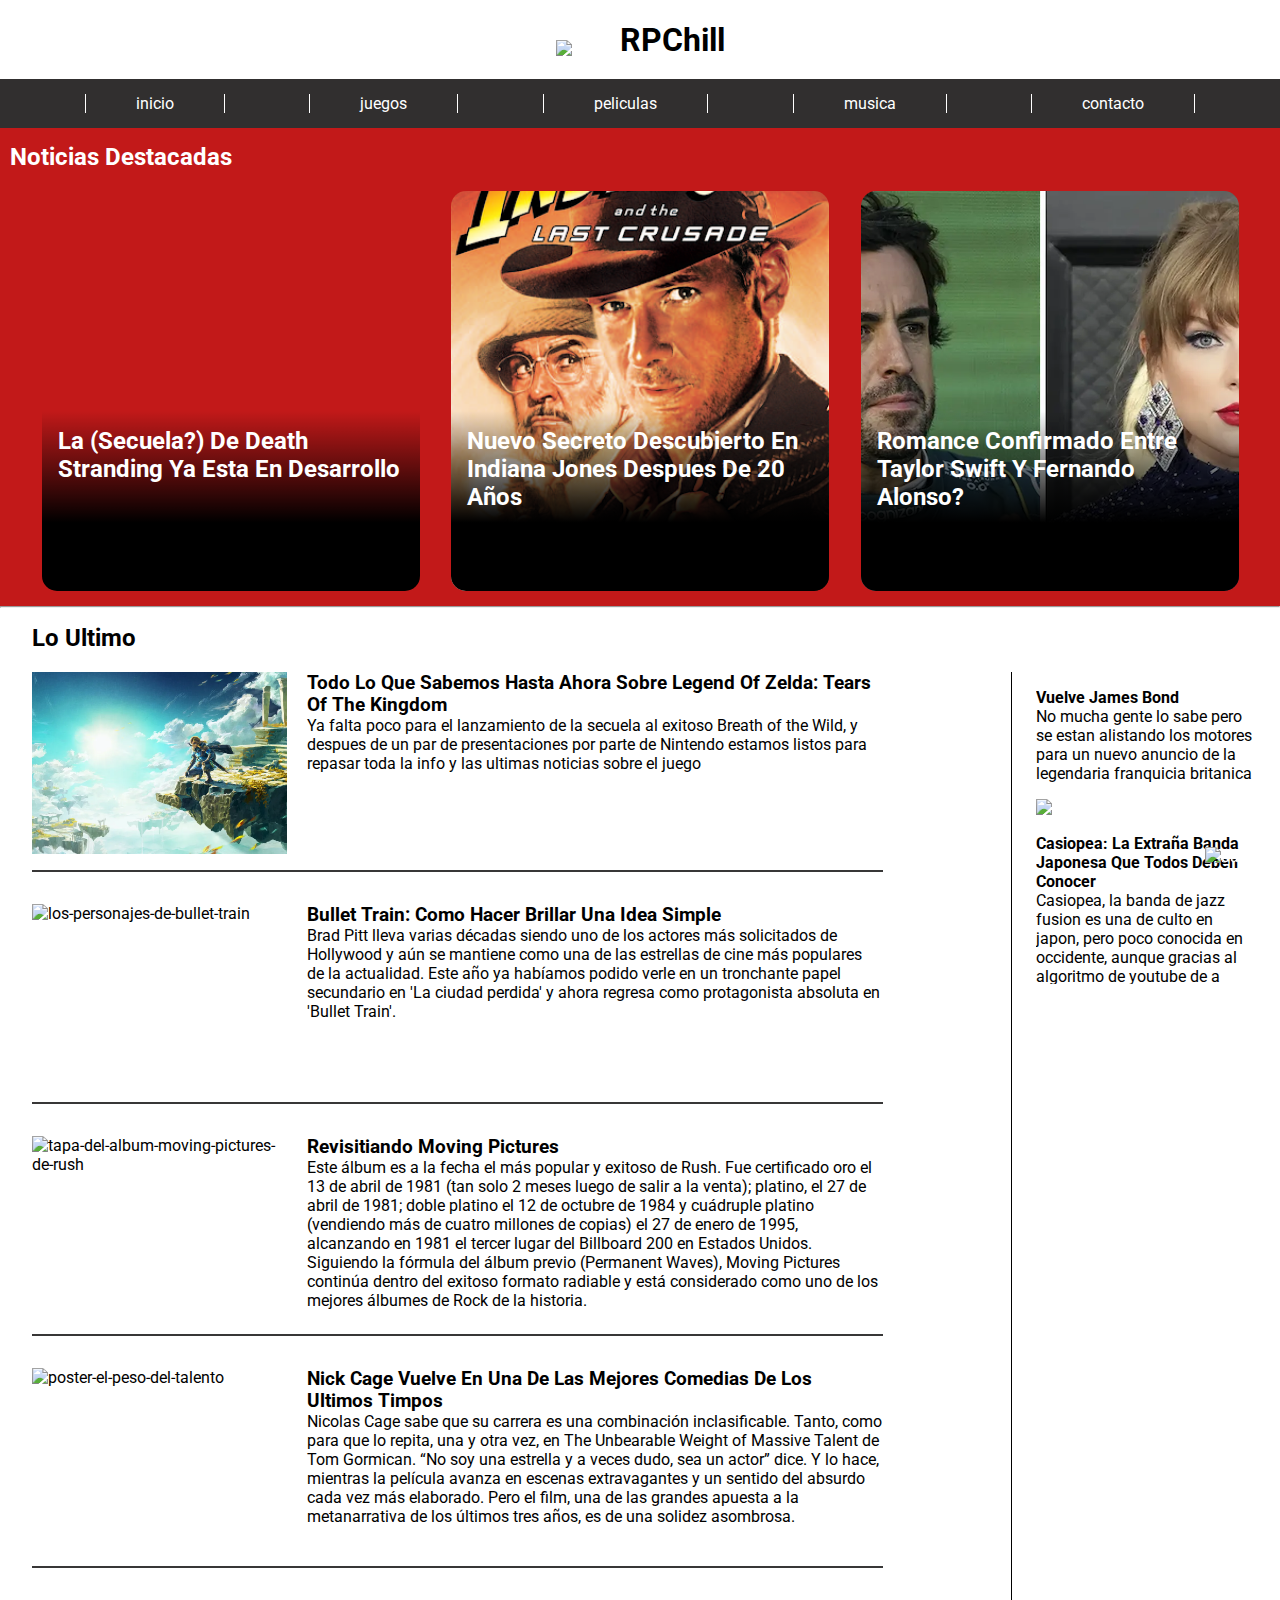
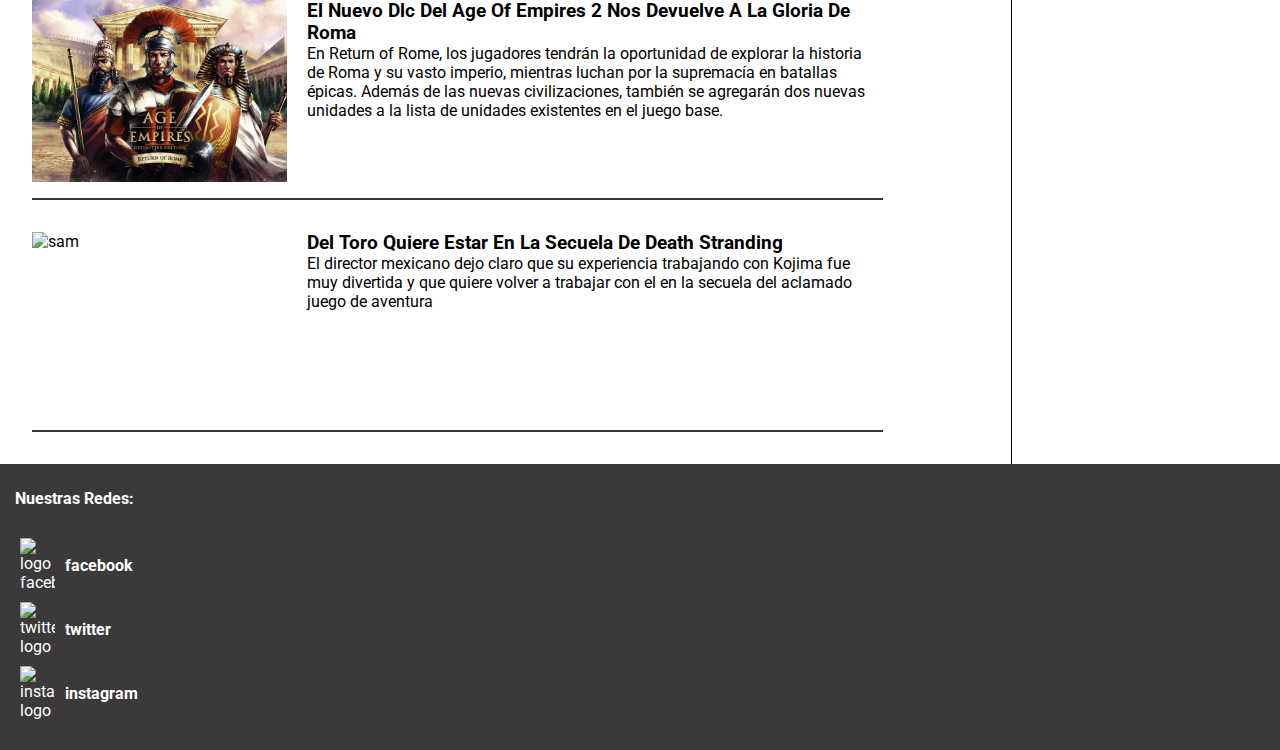
==== index.html @ b641e0a6 "texto e imagenes definitivos, publicidad es ahora un link" ====
<!DOCTYPE html>
<html lang="en">

<head>

    <meta charset="UTF-8">
    <meta http-equiv="X-UA-Compatible" content="IE=edge">
    <meta name="viewport" content="width=device-width, initial-scale=1.0">
    <link rel="icon" href="./img/logo.ico">
    <meta name="description" content="Las ultimas noticias de entretenimineto en un solo lugar. RPChill">
    <link rel="preconnect" href="https://fonts.googleapis.com">
    <link rel="preconnect" href="https://fonts.gstatic.com" crossorigin>
    <link
        href="https://fonts.googleapis.com/css2?family=Roboto+Slab:wght@300&family=Roboto:wght@100;300;700&display=swap"
        rel="stylesheet">
    <link rel="stylesheet" href="./css/Styles.css">
    <title>Noticias de Entretenimiento | RPChill</title>
</head>

<body>

    <header class="header">
        <div class="header__logo-h1">
            <a href="./index.html" id="inicio-index"><img src="./img/logo.png" alt="inicio" class="logo"></a>
            <h1>RPChill</h1>
        </div>

        <nav class="nav">
            <ul class="nav-list">
                <li class="nav__li-using"><a href="./index.html">inicio</a></li>
                <li class="nav__li-contact"><a href="./pages/contacto.html">contacto</a></li>
                <li><a href="./pages/juegos.html">juegos</a></li>
                <li><a href="./pages/peliculas.html">peliculas</a></li>
                <li><a href="./pages/musica.html">musica</a></li>
            </ul>
        </nav>

    </header>

    <main class="index-main">

        <section class="destacados-index">
            <h2>Noticias destacadas</h2>
            <div class="cards">
                <article class="index-card index__card-1">
                    <div class="card-text">
                        <h3 class="card-title">la (secuela?) de death stranding ya esta en desarrollo</h3>

                    </div>
                </article>

                <article class="index-card index__card-2 index-card-desktop">
                    <div class="card-text">
                        <h3 class="card-title">nuevo secreto descubierto en indiana jones despues de 20 años</h3>
                    </div>
                </article>

                <article class="index-card index__card-3 index-card-desktop">
                    <div class="card-text">
                        <h3 class="card-title">romance confirmado entre taylor swift y fernando alonso?</h3>
                    </div>
                </article>
            </div>
        </section>

        <!------ NUEVA SECCION ------>
        <hr>
        <!------ NUEVA SECCION ------>

        <div class="body__margin-div">

            <h2>lo ultimo</h2>
            <div class="body__ultimas-aside">
                <section class="ultimas">

                    <article class="article-latest">
                        <img src="./img/zelda-tears-of-the-kingdom.webp" alt="legend-of-zelda-tears-of-the-kingdom"
                            class="article-img">
                        <div class="article-text">
                            <h3>todo lo que sabemos hasta ahora sobre legend of zelda: tears of the kingdom</h3>
                            <p>Ya falta poco para el lanzamiento de la secuela al exitoso Breath of the Wild, y despues
                                de un par de presentaciones por parte de Nintendo estamos listos para repasar toda la
                                info y las ultimas noticias sobre el juego</p>
                        </div>
                    </article>

                    <article class="article-latest">
                        <img src="./img/bullettrain.jpg" alt="los-personajes-de-bullet-train" class="article-img">
                        <div class="article-text">
                            <h3>bullet train: como hacer brillar una idea simple</h3>
                            <p>Brad Pitt lleva varias décadas siendo uno de los actores más solicitados de Hollywood y
                                aún se mantiene como una de las estrellas de cine más populares de la actualidad. Este
                                año ya habíamos podido verle en un tronchante papel secundario en 'La ciudad perdida' y
                                ahora regresa como protagonista absoluta en 'Bullet Train'.
                            </p>
                        </div>
                    </article>

                    <article class="article-latest">
                        <img src="./img/rush.jpg" alt="tapa-del-album-moving-pictures-de-rush" class="article-img">
                        <div class="article-text">
                            <h3>revisitiando moving pictures</h3>
                            <p>Este álbum es a la fecha el más popular y exitoso de Rush. Fue certificado oro el 13 de
                                abril de 1981 (tan solo 2 meses luego de salir a la venta); platino, el 27 de abril de
                                1981; doble platino el 12 de octubre de 1984 y cuádruple platino (vendiendo más de
                                cuatro millones de copias) el 27 de enero de 1995, alcanzando en 1981 el tercer lugar
                                del Billboard 200 en Estados Unidos. Siguiendo la fórmula del álbum previo (Permanent
                                Waves), Moving Pictures continúa dentro del exitoso formato radiable y está considerado
                                como uno de los mejores álbumes de Rock de la historia.</p>
                        </div>
                    </article>

                    <div>

                        <a href="https://www.aperol.com/" target="_blank"><img src="./img/publicidad-aperol-mobile.png"
                                class="ultimas__publicidad-mobile" alt="aperol el alma del encuentro"></a>
                    </div>

                    <article class="article-latest">
                        <img src="./img/cage.png" alt="poster-el-peso-del-talento" class="article-img">
                        <div class="article-text">
                            <h3>nick cage vuelve en una de las mejores comedias de los ultimos timpos</h3>
                            <p>Nicolas Cage sabe que su carrera es una combinación inclasificable. Tanto, como para que
                                lo repita, una y otra vez, en The Unbearable Weight of Massive Talent de Tom Gormican.
                                “No soy una estrella y a veces dudo, sea un actor” dice. Y lo hace, mientras la película
                                avanza en escenas extravagantes y un sentido del absurdo cada vez más elaborado. Pero el
                                film, una de las grandes apuesta a la metanarrativa de los últimos tres años, es de una
                                solidez asombrosa. </p>
                        </div>
                    </article>

                    <article class="article-latest">
                        <img src="./img/age-of-empires-2-return-of-rome.jpg" alt="age-of-empires-2-dlc-return-of-rome"
                            class="article-img">
                        <div class="article-text">
                            <h3>el nuevo dlc del age of empires 2 nos devuelve a la gloria de roma</h3>
                            <p>En Return of Rome, los jugadores tendrán la oportunidad de explorar la historia de Roma y
                                su vasto imperio, mientras luchan por la supremacía en batallas épicas. Además de las
                                nuevas civilizaciones, también se agregarán dos nuevas unidades a la lista de unidades
                                existentes en el juego base.</p>
                        </div>
                    </article>

                    <article class="article-latest">
                        <img src="./img/death-stranding.jpg" alt="sam" class="article-img">
                        <div class="article-text">
                            <h3>del toro quiere estar en la secuela de death stranding</h3>
                            <p>El director mexicano dejo claro que su experiencia trabajando con Kojima fue muy
                                divertida y que quiere volver a trabajar con el en la secuela del aclamado juego de
                                aventura</p>
                        </div>
                    </article>
                </section>


                <aside class="main__aside">
                    <article class="aside__article">
                        <h4>vuelve james bond</h4>
                        <p>
                            No mucha gente lo sabe pero se estan alistando los motores para un nuevo anuncio de la
                            legendaria franquicia britanica
                        </p>
                    </article>

                    <a href="https://www.aperol.com/" target="_blank"><img src="./img/publicidad-aperol.png"
                            alt="aperol el alma del encuentro" class="publicidad__aside"></a>

                    <article class="aside__article">
                        <h4>casiopea: la extraña banda japonesa que todos deben conocer</h4>
                        <p>Casiopea, la banda de jazz fusion es una de culto en japon, pero poco conocida en occidente,
                            aunque gracias al algoritmo de youtube de a poco se estan re-descubriendo muchas bandas y
                            discos que antes no llegaban hasta acá</p>
                    </article>
                </aside>
            </div>
        </div>
    </main>



    <footer>

        <h4 class="footer-title">nuestras redes:</h4>
        <div>
            <ul class="lista-redes">
                <li><a href="https://www.facebook.com/" target="_blank"><img class="logos-redes"
                            src="./img/facebook-logo.png" alt="logo facebook"><span
                            class="texto-redes">facebook</span></a></li>
                <li><a href="https://twitter.com/home" target="_blank"><img class="logos-redes"
                            src="./img/twitter-logo.png" alt="twitter logo"><span class="texto-redes">twitter</span></a>
                </li>
                <li><a href="https://www.instagram.com/" target="_blank"><img class="logos-redes"
                            src="./img/instagram-logo.png" alt="instagram logo"><span
                            class="texto-redes">instagram</span></a></li>
            </ul>
        </div>

        <a href="#inicio-index" class="btn-up"><img class="img-up" src="./img/back-top.png" alt="back-to-top"></a>
    </footer>


</body>

</html>
---- css/Styles.css ----
* {
  margin: 0;
  padding: 0;
  box-sizing: border-box;
}

body {
  font-family: "roboto", "sans-serif";
}

footer {
  background-color: rgb(59, 57, 57);
  padding: 25px 15px;
}

h1,
h2,
h3,
h4 {
  text-transform: capitalize;
}

a {
  text-decoration: none;
  color: white;
}

@media (min-width: 200px) and (max-width: 1199px) {
  .body__margin-div {
    font-size: 1rem;
    margin: 2.5em 10%;
  }
  header {
    background-image: url(../img/header-background.jpg);
    background-size: cover;
    display: flex;
    flex-flow: column;
    justify-content: flex-start;
    align-items: center;
  }
  .header__logo-h1 {
    display: flex;
    flex-direction: column;
    justify-content: center;
    align-items: center;
    margin: 20px 0px;
  }
  h2 {
    margin-bottom: 20px;
  }
  .logo {
    width: 150px;
    margin-top: 20px;
  }
  header nav .nav-list {
    display: flex;
    flex-flow: row wrap;
    justify-content: space-evenly;
  }
  .img-up {
    width: 4em;
    position: fixed;
    bottom: 1em;
    right: 1em;
  }
  .footer-title {
    color: white;
    margin-bottom: 25px;
  }
  .lista-redes {
    display: flex;
    flex-direction: column;
    justify-content: flex-start;
    align-content: center;
    list-style: none;
  }
  .lista-redes li {
    margin: 5px;
  }
  .lista-redes li a {
    display: flex;
    flex-direction: row;
    justify-content: flex-start;
    align-items: center;
  }
  .logos-redes {
    width: 35px;
  }
  .texto-redes {
    font-weight: bold;
    margin-left: 10px;
  }
}
@media (min-width: 1200px) {
  .body__margin-div {
    margin: 0 2em;
  }
  header {
    background-image: url(../img/header-background.jpg);
    background-size: cover;
    display: flex;
    flex-flow: column;
    justify-content: flex-start;
    align-items: center;
  }
  .header__logo-h1 h1 {
    margin-left: 10px;
  }
  h2 {
    margin-bottom: 20px;
  }
  hr {
    margin-bottom: 1em;
  }
  .logo {
    width: 150px;
    margin-top: 20px;
  }
  .header__logo-h1 {
    display: flex;
    flex-direction: row;
    justify-content: center;
    align-items: center;
    margin: 20px 0px;
  }
  .img-up {
    width: 60px;
    position: fixed;
    bottom: 15px;
    right: 15px;
  }
  .footer-title {
    color: white;
    margin-bottom: 25px;
  }
  .lista-redes {
    display: flex;
    flex-direction: column;
    justify-content: flex-start;
    align-content: center;
    list-style: none;
  }
  .lista-redes li {
    margin: 5px;
  }
  .lista-redes li a {
    display: flex;
    flex-direction: row;
    justify-content: flex-start;
    align-items: center;
  }
  .logos-redes {
    width: 35px;
  }
  .texto-redes {
    font-weight: bold;
    margin-left: 10px;
  }
}
@media (min-width: 200px) and (max-width: 1199px) {
  .nav {
    width: 100%;
    background-color: rgb(49, 47, 47);
    padding: 15px 0;
  }
  .nav-list li {
    list-style: none;
  }
  .nav-list li a {
    padding: 0.5em;
    border-left: 0.5px white solid;
    border-right: 0.5px white solid;
  }
  .nav-list li:hover {
    background-color: red;
    font-weight: bold;
  }
  .nav__li-contact {
    order: 1;
  }
  .nav__li-using {
    display: none;
  }
}
@media (min-width: 1200px) {
  .nav {
    width: 100%;
    background-color: rgb(49, 47, 47);
    padding: 15px 0;
  }
  header nav .nav-list {
    display: flex;
    flex-flow: row wrap;
    justify-content: space-evenly;
  }
  header nav .nav-list li {
    list-style: none;
  }
  header nav .nav-list li a {
    padding: 0px 50px;
    border-left: 0.5px white solid;
    border-right: 0.5px white solid;
  }
  header nav .nav-list li:hover {
    background-color: red;
    font-weight: bold;
  }
  .nav__li-contact {
    order: 1;
  }
}
@media (min-width: 200px) and (max-width: 1199px) {
  .cards {
    display: flex;
    flex-wrap: wrap;
    flex-direction: row;
    justify-content: center;
    align-content: center;
    margin: 15px 0;
  }
  .index-card {
    display: flex;
    flex-direction: column;
    justify-content: flex-end;
    align-content: center;
    background-image: url(../img/death-stranding.jpg);
    background-size: cover;
    background-position: center;
    width: 70%;
    height: 27rem;
    border-radius: 15px;
    overflow: hidden;
  }
  .card-text {
    background-image: linear-gradient(rgba(0, 0, 0, 0), rgb(0, 0, 0));
    width: 100%;
    height: 45%;
    padding: 1em;
    color: white;
    overflow: hidden;
  }
  .card-title {
    margin-bottom: 10px;
    font-size: 1.5rem;
  }
  .index-card-desktop {
    display: none;
  }
  .pages-card {
    display: flex;
    flex-direction: column;
    justify-content: flex-end;
    align-content: center;
    background-image: url(../img/death-stranding.jpg);
    background-size: cover;
    background-position: center;
    width: 70%;
    height: 27rem;
    border-radius: 15px;
    overflow: hidden;
  }
  .pages-card-half-top,
  .pages-card-half-bottom {
    display: none;
  }
}
@media (min-width: 1200px) {
  .cards {
    display: flex;
    flex-wrap: wrap;
    flex-direction: row;
    justify-content: space-evenly;
    align-content: center;
  }
  .index-card {
    display: flex;
    flex-direction: column;
    justify-content: flex-end;
    align-content: center;
    background-image: url(../img/death-stranding.jpg);
    background-size: cover;
    background-position: center;
    width: 30%;
    height: 25rem;
    border-radius: 15px;
    overflow: hidden;
  }
  .card-text {
    background: rgb(0, 0, 0);
    background: linear-gradient(0deg, rgb(0, 0, 0) 38%, rgba(121, 9, 9, 0) 100%);
    width: 100%;
    height: 45%;
    padding: 1em;
    color: white;
    overflow: hidden;
  }
  .card-title {
    margin-bottom: 10px;
    font-size: 1.5rem;
  }
  .index__card-2 {
    background-image: url(/img/poster-indiana-jones.png);
  }
  .index__card-3 {
    background-image: url(/img/alonso-taylor.webp);
  }
}
@media (min-width: 200px) and (max-width: 1199px) {
  .article-latest {
    display: flex;
    flex-direction: column;
    justify-content: center;
    align-content: center;
    height: 300px;
    overflow: hidden;
    margin-bottom: 2rem;
    width: 100%;
    padding-bottom: 1em;
    border-bottom: rgb(56, 55, 55) solid 2px;
  }
  .article-img {
    min-height: 50%;
    width: 100%;
    object-fit: cover;
    margin-bottom: 1em;
  }
}
@media (min-width: 1200px) {
  .article-latest {
    display: flex;
    flex-direction: row;
    justify-content: flex-start;
    align-content: flex-start;
    height: 200px;
    overflow: hidden;
    margin-bottom: 2rem;
    max-width: 100%;
    padding-bottom: 1em;
    border-bottom: rgb(56, 55, 55) solid 2px;
  }
  .article-text {
    display: flex;
    flex-direction: column;
    justify-content: flex-start;
    align-content: flex-start;
    margin-left: 20px;
  }
  .article-img {
    min-width: 30%;
    max-width: 30%;
    object-fit: cover;
  }
}
@media (min-width: 200px) and (max-width: 1199px) {
  .destacados-index {
    background-color: rgb(194, 25, 25);
    color: white;
    padding: 1em;
  }
  aside {
    display: none;
  }
  .ultimas__publicidad-mobile {
    margin-bottom: 2em;
    width: 100%;
    justify-content: center;
    padding-bottom: 2em;
    border-bottom: rgb(56, 55, 55) solid 2px;
  }
}
@media (min-width: 1200px) {
  .destacados-index {
    display: flex;
    flex-direction: column;
    justify-content: flex-start;
    align-content: flex-start;
    background-color: rgb(194, 25, 25);
    color: white;
    padding: 15px 10px;
  }
  .ultimas__publicidad-mobile {
    display: none;
  }
  .body__ultimas-aside {
    display: grid;
    grid-template-columns: 70% 20%;
    gap: 8rem;
    justify-content: space-between;
  }
  .main__aside {
    border-left: black 1px solid;
    padding: 1rem 0;
    padding-left: 1.5rem;
    justify-items: center;
    align-items: start;
  }
  .aside__article {
    max-height: 150px;
    overflow: hidden;
  }
  .publicidad__aside {
    width: 100%;
    margin: 1rem 0;
  }
}
.main-contacto {
  margin: 30px;
}

.main-contacto h2 {
  margin-bottom: 35px;
}

.main-contacto div {
  margin-bottom: 10px;
}

@media (min-width: 200px) and (max-width: 1199px) {
  .ultimas-pages {
    font-size: 1rem;
    margin: 2.5em 10%;
  }
  .destacados-pages {
    background-color: rgb(194, 25, 25);
    color: white;
    padding: 1em;
  }
  .pages-newslist {
    display: none;
  }
  .pages-grid {
    display: flex;
    justify-content: center;
    align-items: center;
    width: 100%;
    margin: 1em;
  }
}
@media (min-width: 1200px) {
  .destacados-pages {
    display: flex;
    flex-direction: column;
    justify-content: flex-start;
    align-content: flex-start;
    padding: 1em;
    color: white;
    background-color: rgb(194, 25, 25);
  }
  .pages-card {
    display: flex;
    flex-direction: column;
    justify-content: flex-end;
    align-content: flex-start;
    overflow: hidden;
    background-position: center;
    border-radius: 15px;
    grid-column: 1/2;
    grid-row: 1/3;
  }
  .pages-card .card-text {
    height: 40%;
  }
  .pages-grid {
    display: grid;
    grid-template-columns: 40vw 20vw 20vw;
    grid-template-rows: 45% 45%;
    justify-content: space-evenly;
    align-content: space-evenly;
  }
  .pages-card-half-top {
    display: flex;
    flex-direction: column;
    justify-content: flex-end;
    align-content: flex-start;
    overflow: hidden;
    background-position: center;
    border-radius: 15px;
    grid-column: 2/3;
    grid-row: 1/2;
  }
  .pages-card-half-bottom {
    display: flex;
    flex-direction: column;
    justify-content: flex-end;
    align-content: flex-start;
    overflow: hidden;
    background-position: center;
    border-radius: 15px;
    grid-column: 2/3;
    grid-row: 2/3;
  }
  .pages-card-half-bottom .card-text {
    height: 60%;
  }
  .pages-card-half-top .card-text {
    height: 60%;
  }
  .pages-newslist {
    display: flex;
    flex-direction: column;
    justify-content: flex-start;
    align-content: flex-start;
    align-items: flex-start;
    border-left: 1px rgb(255, 255, 255) solid;
    padding-left: 3vw;
    grid-column: 3/4;
    grid-row: 1/3;
  }
  .pages-newslist h3 {
    margin-bottom: 5px;
  }
  .pages-newslist h3 {
    margin-bottom: 25px;
    font-size: 1rem;
  }
  .ultimas-pages {
    font-size: 1rem;
    margin: 2.5em 5em;
  }
}
.juegos-card {
  background-image: url(../img/death-stranding.jpg);
}

.juegos-card-top {
  background-image: url(/img/zelda-tears-of-the-kingdom.webp);
}

.juegos-card-bottom {
  background-image: url(/img/star-wars-jedi-survivor.webp);
}

.peliculas-card {
  background-image: url(../img/cage.png);
}

.peliculas-card-top {
  background-image: url(/img/bullettrain.jpg);
}

.peliculas-card-bottom {
  background-image: url(/img/poster-indiana-jones.png);
}

.musica-card {
  background-image: url(/img/alonso-taylor.webp);
}

.musica-card-top {
  background-image: url(/img/rush.jpg);
}

.musica-card-bottom {
  background-image: url(/img/casiopea.jpg);
}

/*# sourceMappingURL=styles.css.map */
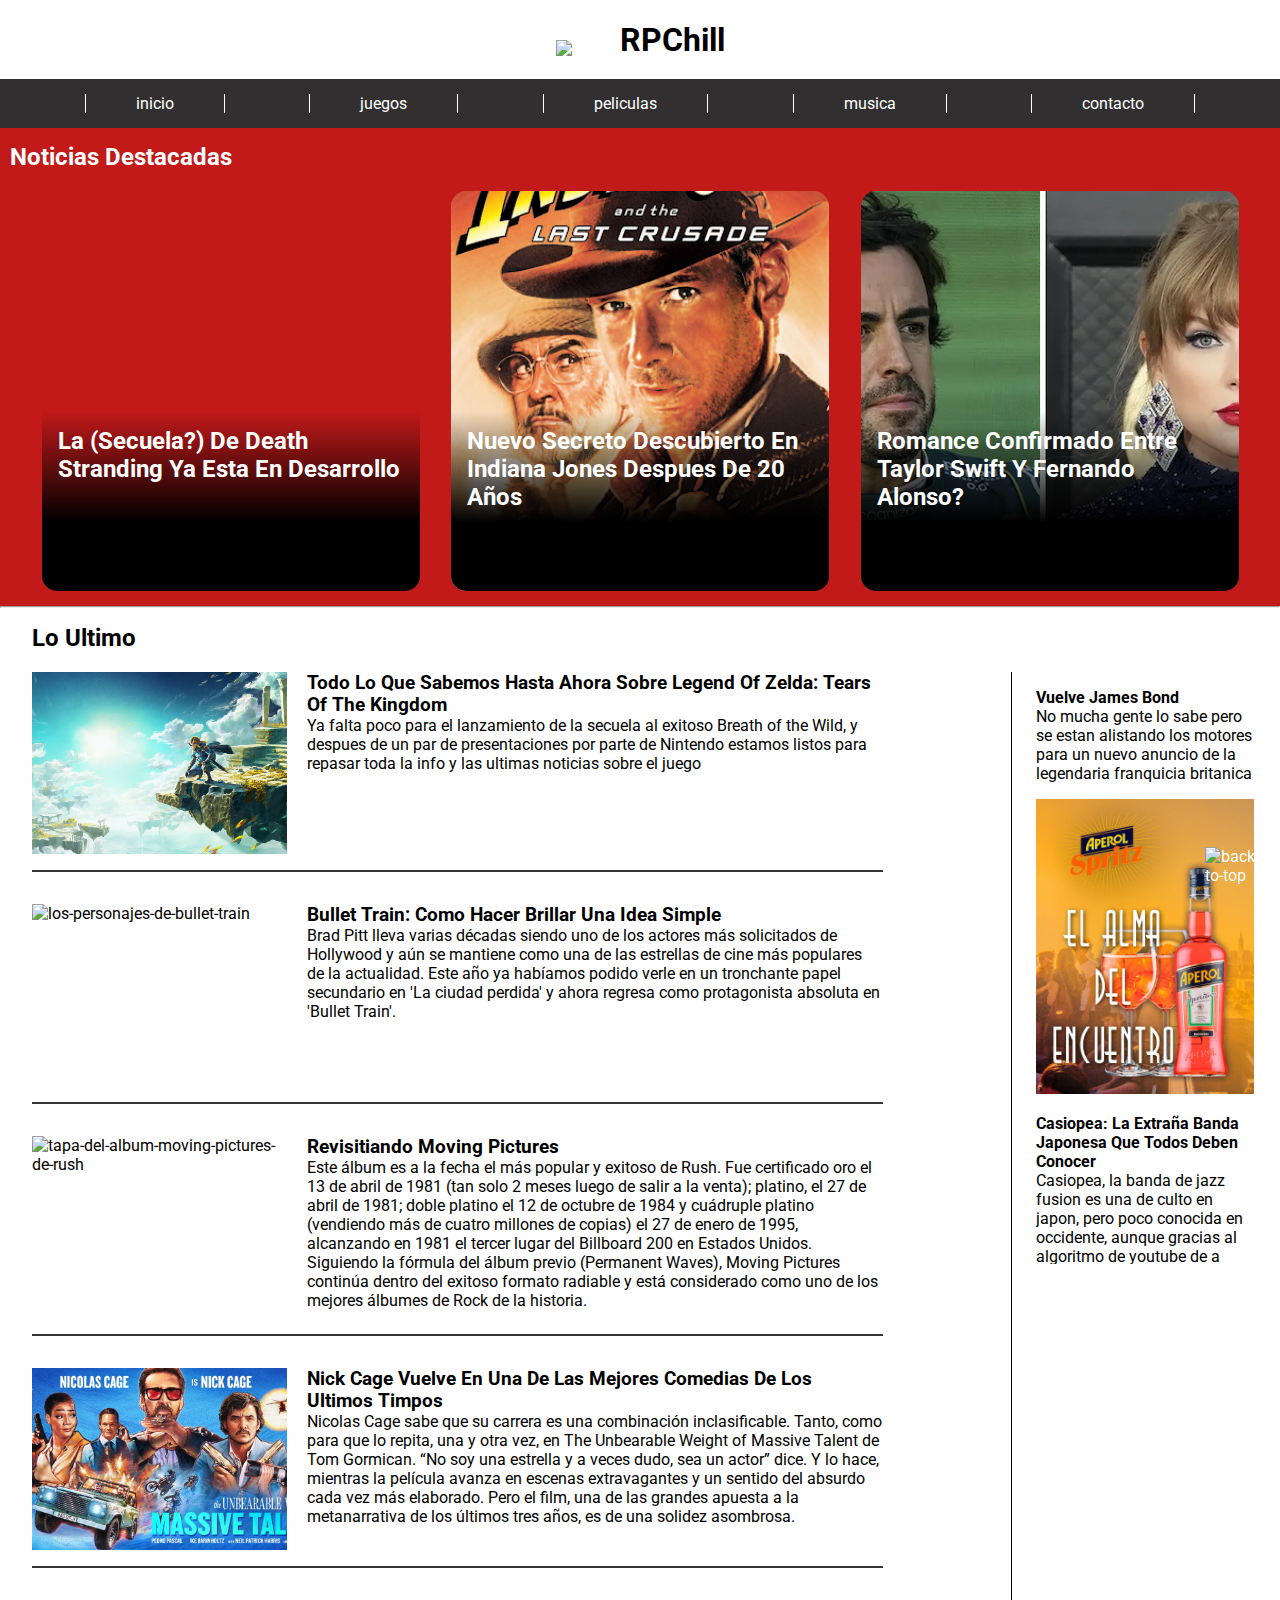
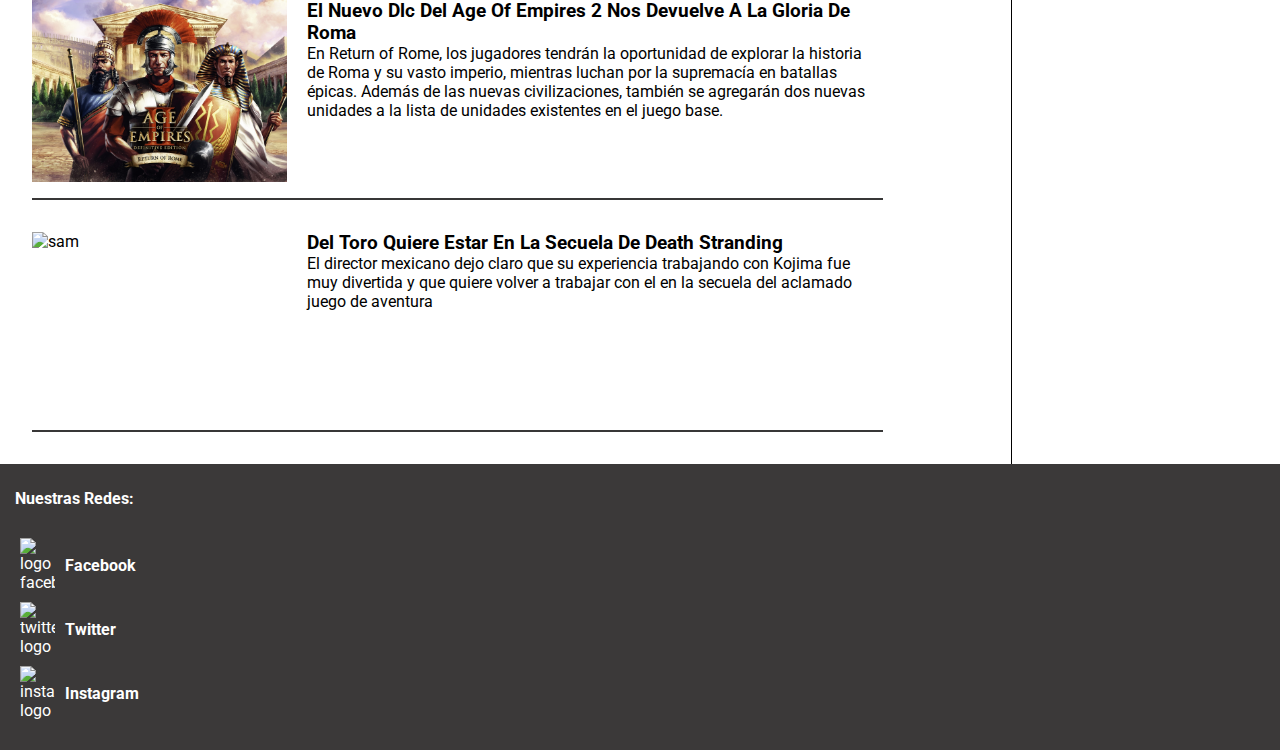
==== commit e3ecc774: "imagenes comprimidas" ====
--- a/index.html
+++ b/index.html
@@ -117,7 +117,7 @@
                     </div>
 
                     <article class="article-latest">
-                        <img src="./img/cage.png" alt="poster-el-peso-del-talento" class="article-img">
+                        <img src="./img/cage.webp" alt="poster-el-peso-del-talento" class="article-img">
                         <div class="article-text">
                             <h3>nick cage vuelve en una de las mejores comedias de los ultimos timpos</h3>
                             <p>Nicolas Cage sabe que su carrera es una combinación inclasificable. Tanto, como para que
@@ -162,7 +162,7 @@
                         </p>
                     </article>
 
-                    <a href="https://www.aperol.com/" target="_blank"><img src="./img/publicidad-aperol.png"
+                    <a href="https://www.aperol.com/" target="_blank"><img src="./img/publicidad-aperol.webp"
                             alt="aperol el alma del encuentro" class="publicidad__aside"></a>
 
                     <article class="aside__article">
--- a/css/Styles.css
+++ b/css/Styles.css
@@ -95,6 +95,20 @@
   .body__margin-div {
     margin: 0 2em;
   }
+  @keyframes slide-in-blurred-left {
+    0% {
+      transform: translateX(-1000px) scaleX(2.5) scaleY(0.2);
+      transform-origin: 100% 50%;
+      filter: blur(40px);
+      opacity: 0;
+    }
+    100% {
+      transform: translateX(0) scaleY(1) scaleX(1);
+      transform-origin: 50% 50%;
+      filter: blur(0);
+      opacity: 1;
+    }
+  }
   header {
     background-image: url(../img/header-background.jpg);
     background-size: cover;
@@ -115,6 +129,7 @@
   .logo {
     width: 150px;
     margin-top: 20px;
+    animation: slide-in-blurred-left 0.6s cubic-bezier(0.23, 1, 0.32, 1) both;
   }
   .header__logo-h1 {
     display: flex;
@@ -204,6 +219,7 @@
   header nav .nav-list li:hover {
     background-color: red;
     font-weight: bold;
+    scale: 1.2;
   }
   .nav__li-contact {
     order: 1;
@@ -298,11 +314,11 @@
     margin-bottom: 10px;
     font-size: 1.5rem;
   }
+  .index__card-3 {
+    background-image: url(../img/alonso-taylor.webp);
+  }
   .index__card-2 {
-    background-image: url(/img/poster-indiana-jones.png);
-  }
-  .index__card-3 {
-    background-image: url(/img/alonso-taylor.webp);
+    background-image: url(../img/poster-indiana-jones.png);
   }
 }
 @media (min-width: 200px) and (max-width: 1199px) {
@@ -415,6 +431,35 @@
   margin-bottom: 10px;
 }
 
+span, label {
+  font-weight: bold;
+  text-transform: capitalize;
+}
+
+.nombre input {
+  display: block;
+  width: 25vw;
+}
+
+.email input {
+  display: block;
+  width: 25vw;
+}
+
+.entrada-texto h3 {
+  margin: 1em 0;
+}
+
+@media (min-width: 200px) and (max-width: 1199px) {
+  .nombre input {
+    display: block;
+    width: 50vw;
+  }
+  .email input {
+    display: block;
+    width: 50vw;
+  }
+}
 @media (min-width: 200px) and (max-width: 1199px) {
   .ultimas-pages {
     font-size: 1rem;
@@ -523,35 +568,35 @@
 }
 
 .juegos-card-top {
-  background-image: url(/img/zelda-tears-of-the-kingdom.webp);
+  background-image: url(../img/zelda-tears-of-the-kingdom.webp);
 }
 
 .juegos-card-bottom {
-  background-image: url(/img/star-wars-jedi-survivor.webp);
+  background-image: url(../img/star-wars-jedi-survivor.webp);
 }
 
 .peliculas-card {
-  background-image: url(../img/cage.png);
+  background-image: url(../img/cage.webp);
 }
 
 .peliculas-card-top {
-  background-image: url(/img/bullettrain.jpg);
+  background-image: url(../img/bullettrain.jpg);
 }
 
 .peliculas-card-bottom {
-  background-image: url(/img/poster-indiana-jones.png);
+  background-image: url(../img/poster-indiana-jones.png);
 }
 
 .musica-card {
-  background-image: url(/img/alonso-taylor.webp);
+  background-image: url(../img/alonso-taylor.webp);
 }
 
 .musica-card-top {
-  background-image: url(/img/rush.jpg);
+  background-image: url(../img/rush.jpg);
 }
 
 .musica-card-bottom {
-  background-image: url(/img/casiopea.jpg);
+  background-image: url(../img/casiopea.jpg);
 }
 
 /*# sourceMappingURL=styles.css.map */
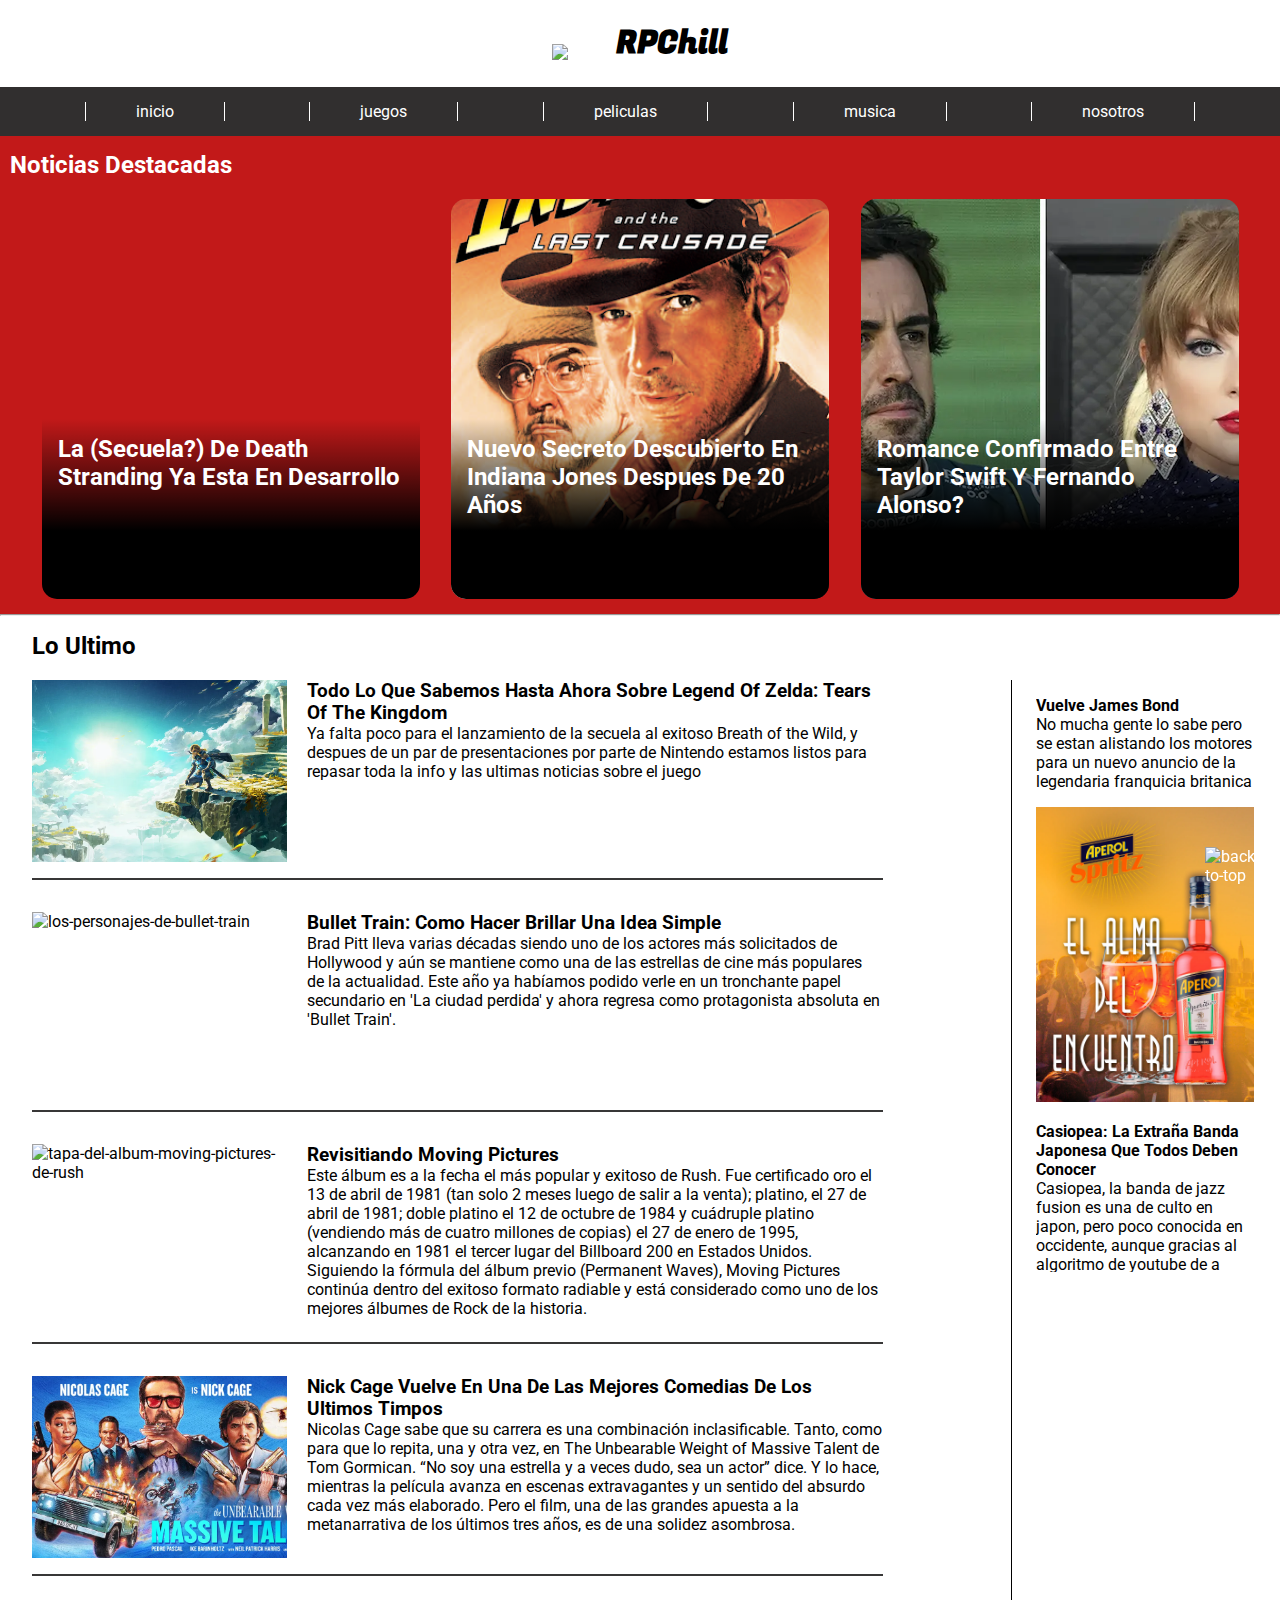
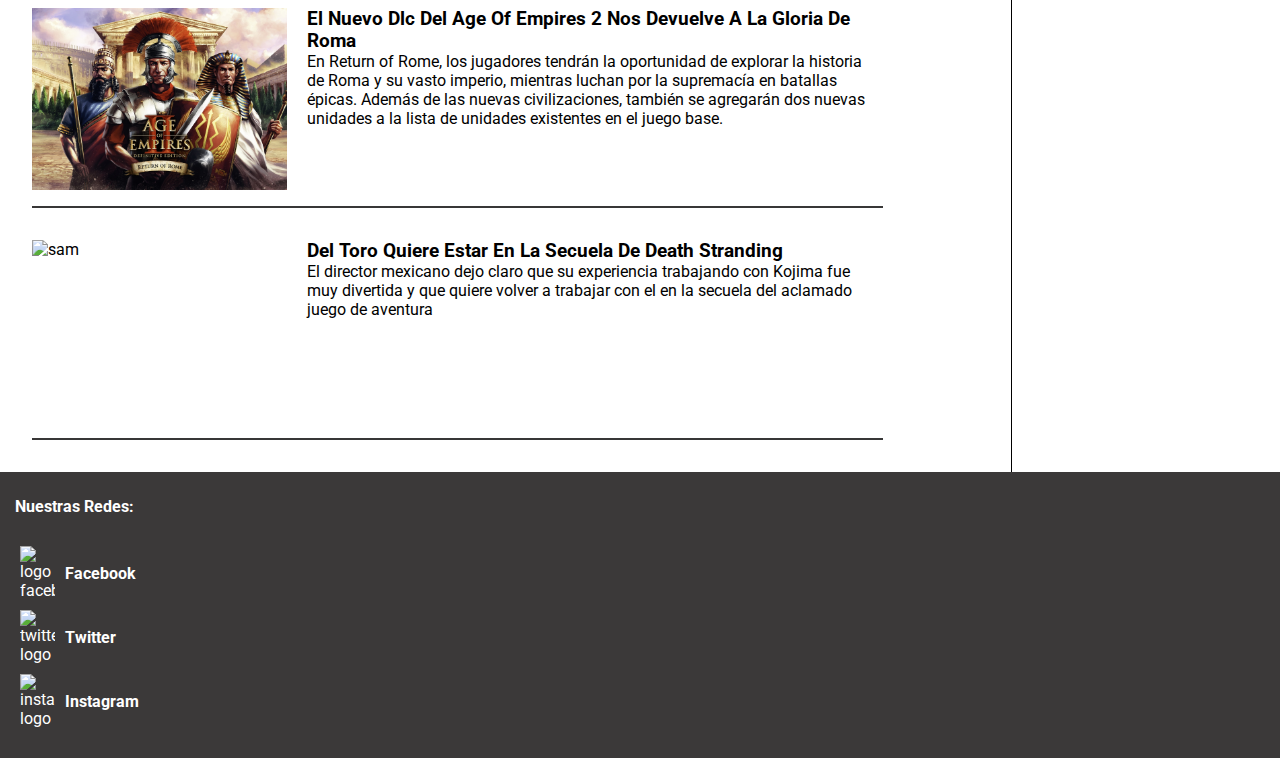
==== commit d72b305a: "Nosotros: Nueva pagina implementada" ====
--- a/index.html
+++ b/index.html
@@ -11,7 +11,7 @@
     <link rel="preconnect" href="https://fonts.googleapis.com">
     <link rel="preconnect" href="https://fonts.gstatic.com" crossorigin>
     <link
-        href="https://fonts.googleapis.com/css2?family=Roboto+Slab:wght@300&family=Roboto:wght@100;300;700&display=swap"
+        href="https://fonts.googleapis.com/css2?family=Roboto+Slab:wght@300&family=Roboto:wght@100;300;700&family=Fugaz+One&display=swap"
         rel="stylesheet">
     <link rel="stylesheet" href="./css/Styles.css">
     <title>Noticias de Entretenimiento | RPChill</title>
@@ -28,7 +28,7 @@
         <nav class="nav">
             <ul class="nav-list">
                 <li class="nav__li-using"><a href="./index.html">inicio</a></li>
-                <li class="nav__li-contact"><a href="./pages/contacto.html">contacto</a></li>
+                <li class="nav__li-nosotros"><a href="./pages/nosotros.html">nosotros</a></li>
                 <li><a href="./pages/juegos.html">juegos</a></li>
                 <li><a href="./pages/peliculas.html">peliculas</a></li>
                 <li><a href="./pages/musica.html">musica</a></li>
--- a/css/Styles.css
+++ b/css/Styles.css
@@ -2,6 +2,10 @@
   margin: 0;
   padding: 0;
   box-sizing: border-box;
+}
+
+h1 {
+  font-family: "Fugaz One", cursive;
 }
 
 body {
@@ -190,7 +194,7 @@
     background-color: red;
     font-weight: bold;
   }
-  .nav__li-contact {
+  .nav__li-nosotros {
     order: 1;
   }
   .nav__li-using {
@@ -221,11 +225,11 @@
     font-weight: bold;
     scale: 1.2;
   }
-  .nav__li-contact {
+  .nav__li-nosotros {
     order: 1;
   }
 }
-@media (min-width: 200px) and (max-width: 1199px) {
+@media (min-width: 200px) and (max-width: 767px) {
   .cards {
     display: flex;
     flex-wrap: wrap;
@@ -279,6 +283,62 @@
   .pages-card-half-bottom {
     display: none;
   }
+  .nosotros__card {
+    height: 350px;
+    width: 50%;
+    display: flex;
+    flex-direction: column;
+    border-radius: 20px;
+    overflow: hidden;
+    box-shadow: 7px 7px 0 black;
+  }
+  .nosotros__card .nosotros__card-imagen {
+    height: 50%;
+    object-fit: cover;
+  }
+  .nosotros__card .nosotros__card-texto {
+    display: flex;
+    flex-direction: column;
+    align-items: center;
+    text-align: center;
+    background-color: rgb(194, 25, 25);
+    color: white;
+    height: 50%;
+    border: 1px black solid;
+    padding: 1em;
+  }
+  .nosotros__card .nosotros__card-texto h3 {
+    margin-bottom: 0.7em;
+  }
+}
+@media (min-width: 768px) and (max-width: 1199px) {
+  .nosotros__card {
+    height: 380px;
+    width: 50%;
+    display: flex;
+    flex-direction: column;
+    border-radius: 20px;
+    overflow: hidden;
+    box-shadow: 7px 7px 0 black;
+  }
+  .nosotros__card .nosotros__card-imagen {
+    height: 40%;
+    object-fit: cover;
+  }
+  .nosotros__card .nosotros__card-texto {
+    display: flex;
+    flex-direction: column;
+    align-items: center;
+    text-align: center;
+    background-color: rgb(194, 25, 25);
+    color: white;
+    height: 60%;
+    border: 1px black solid;
+    padding: 1em;
+  }
+  .nosotros__card .nosotros__card-texto h3 {
+    margin-bottom: 0.7em;
+  }
 }
 @media (min-width: 1200px) {
   .cards {
@@ -320,6 +380,33 @@
   .index__card-2 {
     background-image: url(../img/poster-indiana-jones.png);
   }
+  .nosotros__card {
+    height: 350px;
+    width: 20%;
+    display: flex;
+    flex-direction: column;
+    border-radius: 20px;
+    overflow: hidden;
+    box-shadow: 7px 7px 0 black;
+  }
+  .nosotros__card .nosotros__card-imagen {
+    height: 50%;
+    object-fit: cover;
+  }
+  .nosotros__card .nosotros__card-texto {
+    display: flex;
+    flex-direction: column;
+    align-items: center;
+    text-align: center;
+    background-color: rgb(194, 25, 25);
+    color: white;
+    height: 50%;
+    border: 1px black solid;
+    padding: 1em;
+  }
+  .nosotros__card .nosotros__card-texto h3 {
+    margin-bottom: 0.7em;
+  }
 }
 @media (min-width: 200px) and (max-width: 1199px) {
   .article-latest {
@@ -422,16 +509,15 @@
 .main-contacto {
   margin: 30px;
 }
-
 .main-contacto h2 {
   margin-bottom: 35px;
 }
-
 .main-contacto div {
   margin-bottom: 10px;
 }
 
-span, label {
+span,
+label {
   font-weight: bold;
   text-transform: capitalize;
 }
@@ -448,6 +534,10 @@
 
 .entrada-texto h3 {
   margin: 1em 0;
+}
+
+.boton-enviar {
+  margin-top: 0.5em;
 }
 
 @media (min-width: 200px) and (max-width: 1199px) {
@@ -599,4 +689,100 @@
   background-image: url(../img/casiopea.jpg);
 }
 
+.nosotros__equipo {
+  padding: 1em;
+}
+
+.nosotros__historia {
+  padding: 1em;
+}
+
+.nosotros__btn {
+  text-align: center;
+  margin: 2em 0;
+}
+
+.nosotros__btn-unite {
+  width: 40%;
+  height: 50px;
+  background-color: rgb(194, 25, 25);
+  color: white;
+  font-family: "roboto", "sans-serif";
+  font-size: x-large;
+  border: 2px black solid;
+  border-radius: 30px;
+}
+.nosotros__btn-unite:hover {
+  scale: 1.05;
+  font-weight: bolder;
+}
+
+@media (min-width: 200px) and (max-width: 767px) {
+  .nosotros__div-cards {
+    display: flex;
+    flex-direction: column;
+    align-items: center;
+    gap: 2em;
+  }
+  .nosotros__historia img {
+    display: none;
+  }
+  .nosotros__historia .nosotros__historia-texto {
+    display: flex;
+    flex-direction: column;
+  }
+}
+@media (min-width: 768px) and (max-width: 1199px) {
+  .nosotros__div-cards {
+    display: grid;
+    grid-template-columns: 1fr 1fr;
+    grid-template-rows: 1fr 1fr;
+    gap: 1em;
+    justify-items: center;
+    align-items: center;
+    justify-content: space-evenly;
+  }
+  .nosotros__historia {
+    display: grid;
+    grid-template-rows: 1fr 1fr;
+    gap: 1em;
+    align-items: center;
+  }
+  .nosotros__historia img {
+    width: 100%;
+    object-fit: cover;
+    height: 300px;
+  }
+  .nosotros__historia .nosotros__historia-texto {
+    display: flex;
+    flex-direction: column;
+    height: 100%;
+    order: 1;
+  }
+}
+@media (min-width: 1200px) {
+  .nosotros__div-cards {
+    display: flex;
+    flex-direction: row;
+    justify-content: space-around;
+  }
+  .nosotros__historia {
+    display: grid;
+    grid-template-columns: 1fr 1fr;
+    gap: 2em;
+    align-items: center;
+  }
+  .nosotros__historia img {
+    width: 100%;
+    object-fit: cover;
+    height: 350px;
+  }
+  .nosotros__historia .nosotros__historia-texto {
+    display: flex;
+    flex-direction: column;
+    justify-content: space-around;
+    height: 100%;
+  }
+}
+
 /*# sourceMappingURL=styles.css.map */
